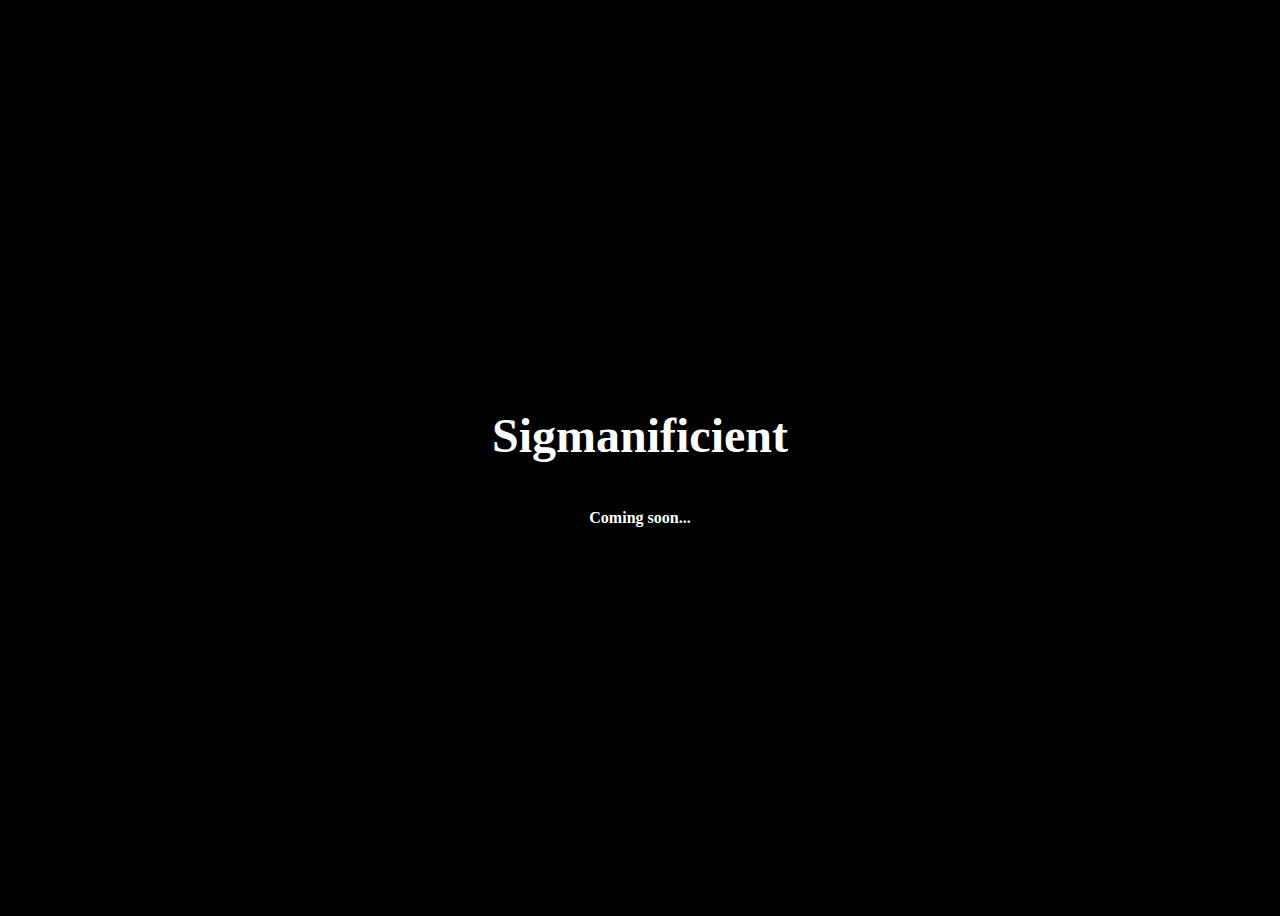
==== index.html @ 2b88ecb1 "Update index.html" ====
<!doctype html>
<html lang="en">
<head>
    <meta charset="UTF-8">
    <meta name="viewport"
          content="width=device-width, user-scalable=no, initial-scale=1.0, maximum-scale=1.0, minimum-scale=1.0">
    <meta http-equiv="X-UA-Compatible" content="ie=edge">
    <title>Document</title>

    <!-- Open Graph -->
    <meta name="og:type" content="website">
    <meta name="og:url" content="index.php">
    <meta name="og:site_name" content="Suivi de Stage">
    <meta name="og:title" content="Application de Suive de Stage">
    <meta name="og:email" content="ludovic.mery@ac-orleans-tours.fr"/>
    <meta name="og:description" content="Afin d’accompagner la recherche de stage, nous souhaitons proposer une application de suivi de recherche de stage. Il s’agira de permettre aux étudiants de renseigner les démarches effectuées auprès d’une entreprise (mail, appel, visite, courrier, envoi ...). Le fait de remplir sérieusement les actions effectuées permettra aux étudiants de bien suivre à quelle étape il en est avec telle ou telle entreprise. Un accès en lecture sur les actions de tous les étudiants sera donné aux enseignants, afin qu’ils puissent suivre les recherches.">
    <meta name="og:image" content="img/icon_gradient.svg">

    
    <link rel="stylesheet" href="css/style.css" type="text/css">
</head>
<body>
  <div id="container">
    <h1>Sigmanificient</h1>
    <h2>Coming soon...</h2>
  </div>
</body>
</html>
---- css/style.css ----
body {
  background-color: #000;
  color: #fff;
}

#container {
  height: 100vh;
  display: flex;
  flex-direction: column;
  
  justify-content: center;
  text-align: center;
  align-items: center;
}

h1 {
  font-size: 48px;
}

h2 {
  font-size: 16px;
}
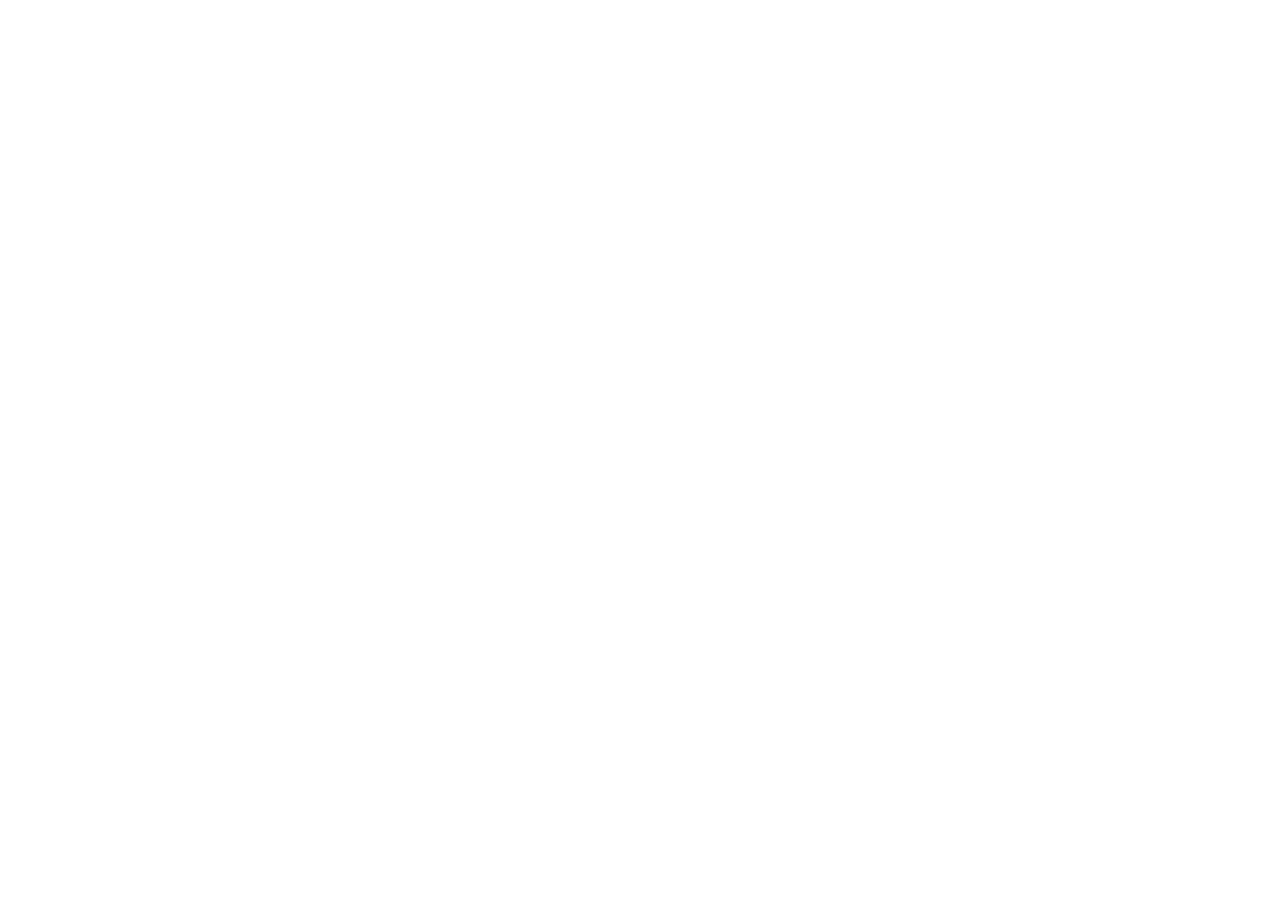
==== commit 2517a8dc: "reset" ====
--- a/index.html
+++ b/index.html
@@ -3,26 +3,18 @@
 <head>
     <meta charset="UTF-8">
     <meta name="viewport"
-          content="width=device-width, user-scalable=no, initial-scale=1.0, maximum-scale=1.0, minimum-scale=1.0">
+          content="width=device-width, user-scalable=yes, initial-scale=1.0, maximum-scale=5.0, minimum-scale=1.0">
     <meta http-equiv="X-UA-Compatible" content="ie=edge">
-    <title>Document</title>
+    <title>
+        Yohann Boniface - Fullstack Student & Pythonista. Quality Code lover, and Proud user of Jetbrains & Tabnine.
+    </title>
 
-    <!-- Open Graph -->
-    <meta name="og:type" content="website">
-    <meta name="og:url" content="index.php">
-    <meta name="og:site_name" content="Suivi de Stage">
-    <meta name="og:title" content="Application de Suive de Stage">
-    <meta name="og:email" content="ludovic.mery@ac-orleans-tours.fr"/>
-    <meta name="og:description" content="Afin d’accompagner la recherche de stage, nous souhaitons proposer une application de suivi de recherche de stage. Il s’agira de permettre aux étudiants de renseigner les démarches effectuées auprès d’une entreprise (mail, appel, visite, courrier, envoi ...). Le fait de remplir sérieusement les actions effectuées permettra aux étudiants de bien suivre à quelle étape il en est avec telle ou telle entreprise. Un accès en lecture sur les actions de tous les étudiants sera donné aux enseignants, afin qu’ils puissent suivre les recherches.">
-    <meta name="og:image" content="img/icon_gradient.svg">
-
-    
+    <link rel="preconnect" href="https://fonts.googleapis.com">
+    <link rel="preconnect" href="https://fonts.gstatic.com" crossorigin>
+    <link href="https://fonts.googleapis.com/css2?family=JetBrains+Mono:wght@500&display=swap" rel="stylesheet">
     <link rel="stylesheet" href="css/style.css" type="text/css">
 </head>
 <body>
-  <div id="container">
-    <h1>Sigmanificient</h1>
-    <h2>Coming soon...</h2>
-  </div>
+
 </body>
 </html>
--- a/css/style.css
+++ b/css/style.css
@@ -1,22 +1,3 @@
 body {
-  background-color: #000;
-  color: #fff;
-}
-
-#container {
-  height: 100vh;
-  display: flex;
-  flex-direction: column;
-  
-  justify-content: center;
-  text-align: center;
-  align-items: center;
-}
-
-h1 {
-  font-size: 48px;
-}
-
-h2 {
-  font-size: 16px;
-}
+  margin: 0;
+}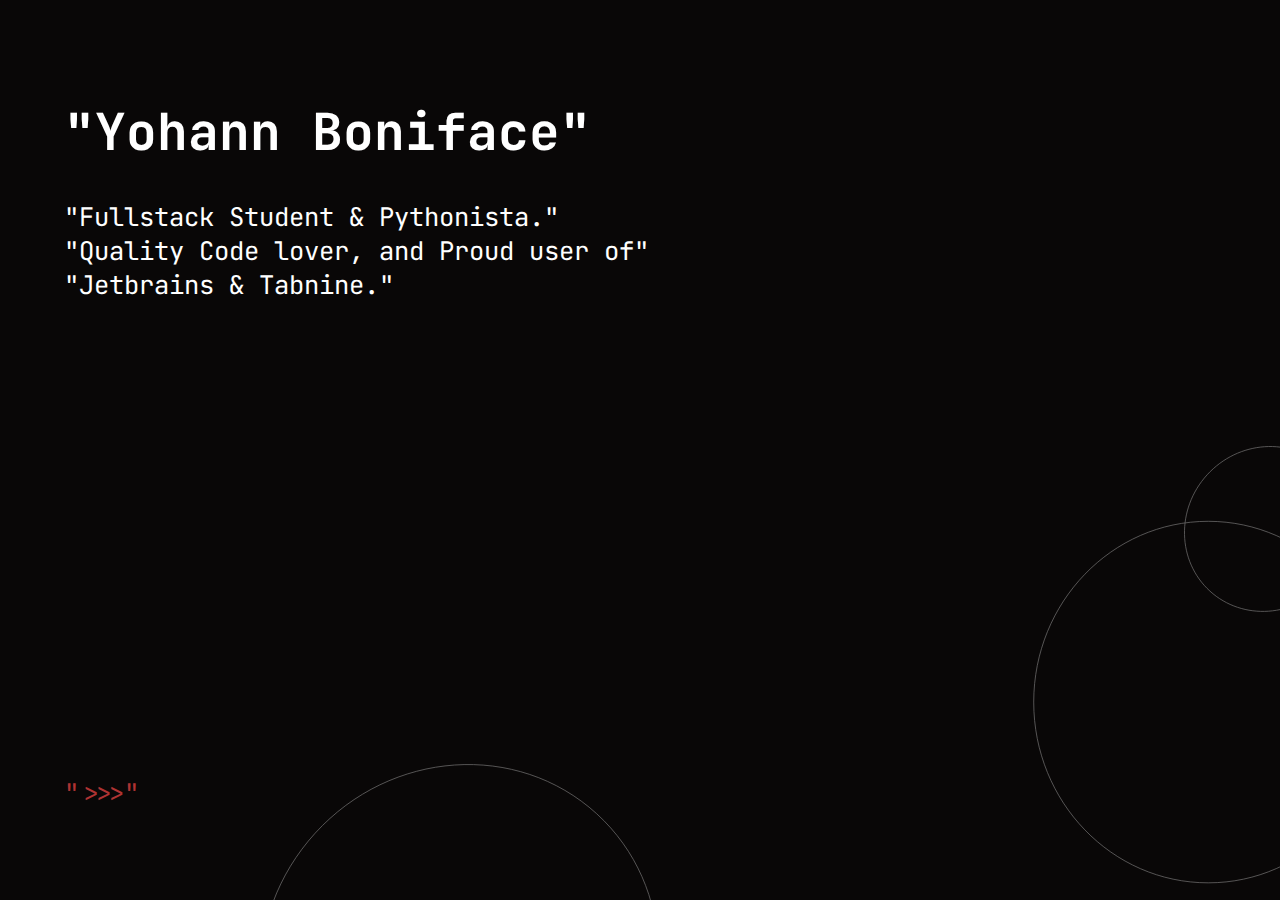
==== commit d0d79a1b: "pug is amazing !" ====
--- a/index.html
+++ b/index.html
@@ -1,20 +1 @@
-<!doctype html>
-<html lang="en">
-<head>
-    <meta charset="UTF-8">
-    <meta name="viewport"
-          content="width=device-width, user-scalable=yes, initial-scale=1.0, maximum-scale=5.0, minimum-scale=1.0">
-    <meta http-equiv="X-UA-Compatible" content="ie=edge">
-    <title>
-        Yohann Boniface - Fullstack Student & Pythonista. Quality Code lover, and Proud user of Jetbrains & Tabnine.
-    </title>
-
-    <link rel="preconnect" href="https://fonts.googleapis.com">
-    <link rel="preconnect" href="https://fonts.gstatic.com" crossorigin>
-    <link href="https://fonts.googleapis.com/css2?family=JetBrains+Mono:wght@500&display=swap" rel="stylesheet">
-    <link rel="stylesheet" href="css/style.css" type="text/css">
-</head>
-<body>
-
-</body>
-</html>
+<html lang="en"><head><meta charset="utf-8"/><meta name="viewport" content="width=device-width, user-scalable=yes, initial-scale=1.0, maximum-scale=5.0, minimum-scale=1.0"/><meta http-equiv="X-UA-Compatible" content="ie=edge"/><title>"Yohann Boniface - Fullstack Student & Pythonista. Quality Code lover, and Proud user of Jetbrains & Tabnine."</title><link rel="preconnect" href="https://fonts.googleapis.com"/><link rel="preconnect" href="https://fonts.gstatic.com" crossorigin="anonymous"/><link rel="stylesheet" href="https://fonts.googleapis.com/css2?family=JetBrains+Mono:wght@400;500&amp;display=swap"/><link rel="stylesheet" href="css/style.css" type="text/css"/></head><body><div class="bg"><img src="svg/cool-bg.svg" alt=""/></div><main class="landing"><div class="text"><h1 class="title">"Yohann Boniface"</h1><div class="description"><p>"Fullstack Student & Pythonista."</p><p>"Quality Code lover, and Proud user of"</p><p>"Jetbrains & Tabnine."</p></div></div><div class="console"><p><span class="red">">>>"</span></p></div></main></body></html>--- a/css/style.css
+++ b/css/style.css
@@ -1,3 +1,81 @@
+@keyframes rotate {
+    0% {
+        transform: translate(-15%, -25%)
+    }
+
+    100% {
+        transform: translate(-15%, -25%) rotate(360deg);
+    }
+}
+
+::selection {
+    color: #AF3333;
+}
+
+:root {
+    --border: 4px;
+}
+
 body {
-  margin: 0;
+    font-size: clamp(8px, 1vw, 16px);
+    background-color: #090707;
+    margin: 0;
+}
+
+h1, p {
+    font-family: "JetBrains Mono", "Consolas", "Courier New", monospace;
+    color: white;
+}
+
+h1 {
+    box-sizing: border-box;
+    font-size: 4em;
+    font-weight: bold;
+}
+
+p.description {
+    font-weight: normal;
+    font-size: 2em;
+    max-width: 40ch;
+}
+
+.bg {
+    z-index: -1;
+    user-select: none;
+    user-focus: none;
+
+    overflow: hidden;
+    position: absolute;
+    inset: 0;
+}
+
+.bg img {
+    animation: rotate 720s linear infinite;
+    height: max(300vw, 300vh);
+}
+
+.landing {
+    height: calc(100vh - 10vw);
+    width: calc(100% - 10vw);
+
+    display: flex;
+    flex-direction: column;
+    justify-content: space-between;
+    padding: 5vw;
+}
+
+p {
+    font-size: 2em;
+}
+
+.description p {
+    margin: 0;
+}
+
+span {
+    font-family: inherit;
+}
+
+.red {
+    color: #AF3333;
 }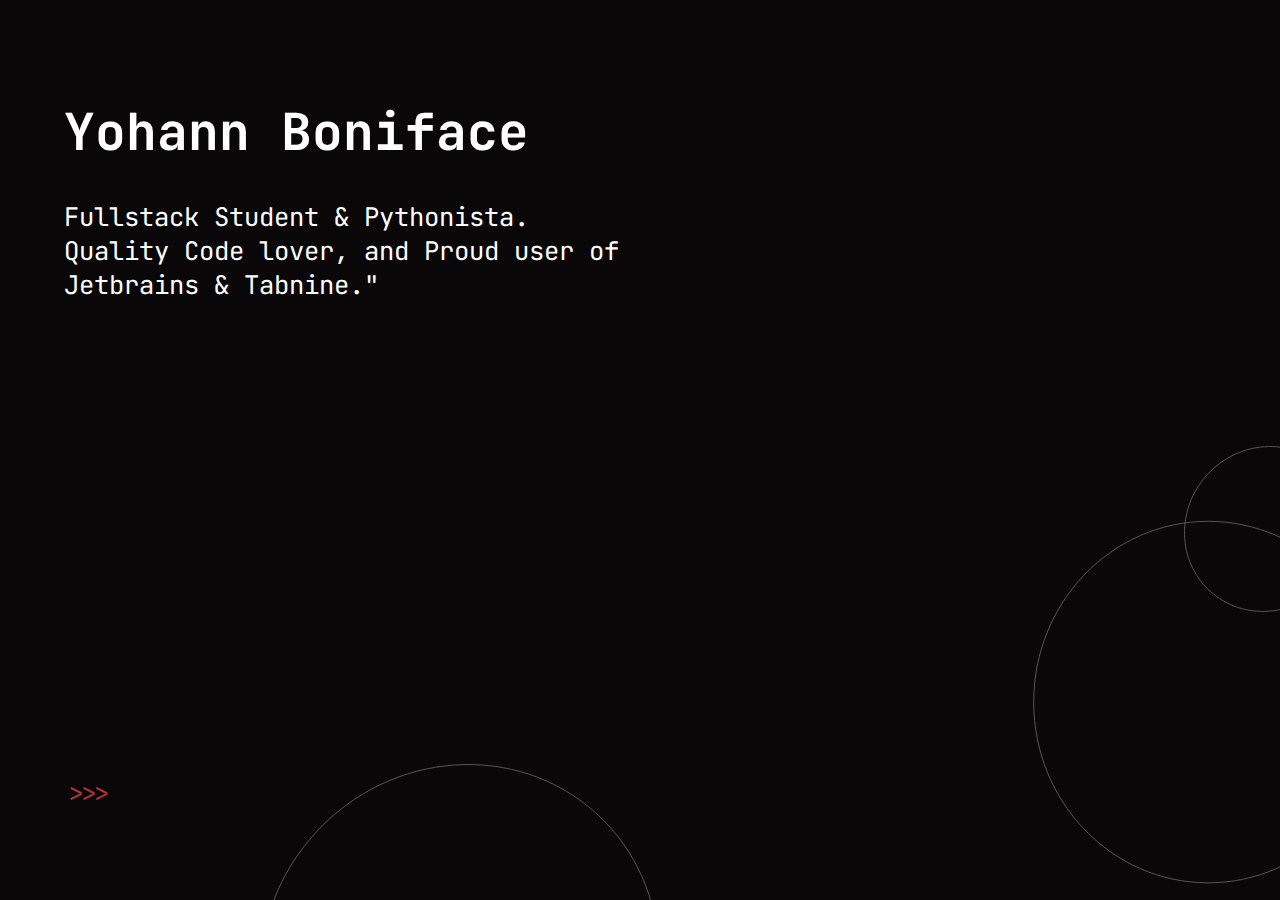
==== commit 9531a31f: "fixing double quotes and commas" ====
--- a/index.html
+++ b/index.html
@@ -1 +1 @@
-<html lang="en"><head><meta charset="utf-8"/><meta name="viewport" content="width=device-width, user-scalable=yes, initial-scale=1.0, maximum-scale=5.0, minimum-scale=1.0"/><meta http-equiv="X-UA-Compatible" content="ie=edge"/><title>"Yohann Boniface - Fullstack Student & Pythonista. Quality Code lover, and Proud user of Jetbrains & Tabnine."</title><link rel="preconnect" href="https://fonts.googleapis.com"/><link rel="preconnect" href="https://fonts.gstatic.com" crossorigin="anonymous"/><link rel="stylesheet" href="https://fonts.googleapis.com/css2?family=JetBrains+Mono:wght@400;500&amp;display=swap"/><link rel="stylesheet" href="css/style.css" type="text/css"/></head><body><div class="bg"><img src="svg/cool-bg.svg" alt=""/></div><main class="landing"><div class="text"><h1 class="title">"Yohann Boniface"</h1><div class="description"><p>"Fullstack Student & Pythonista."</p><p>"Quality Code lover, and Proud user of"</p><p>"Jetbrains & Tabnine."</p></div></div><div class="console"><p><span class="red">">>>"</span></p></div></main></body></html>+<html lang="en"><head><meta charset="utf-8"/><meta name="viewport" content="width=device-width, user-scalable=yes, initial-scale=1.0, maximum-scale=5.0, minimum-scale=1.0"/><meta http-equiv="X-UA-Compatible" content="ie=edge"/><title>Yohann Boniface - Fullstack Student & Pythonista. Quality Code lover, and Proud user of Jetbrains & Tabnine.</title><link rel="preconnect" href="https://fonts.googleapis.com"/><link rel="preconnect" href="https://fonts.gstatic.com" crossorigin="anonymous"/><link rel="stylesheet" href="https://fonts.googleapis.com/css2?family=JetBrains+Mono:wght@400;500&amp;display=swap"/><link rel="stylesheet" href="css/style.css" type="text/css"/></head><body><div class="bg"><img src="svg/cool-bg.svg" alt=""/></div><main class="landing"><div class="text"><h1 class="title">Yohann Boniface</h1><div class="description"><p>Fullstack Student & Pythonista.</p><p>Quality Code lover, and Proud user of</p><p>Jetbrains & Tabnine."</p></div></div><div class="console"><p><span class="red">>>></span></p></div></main></body></html>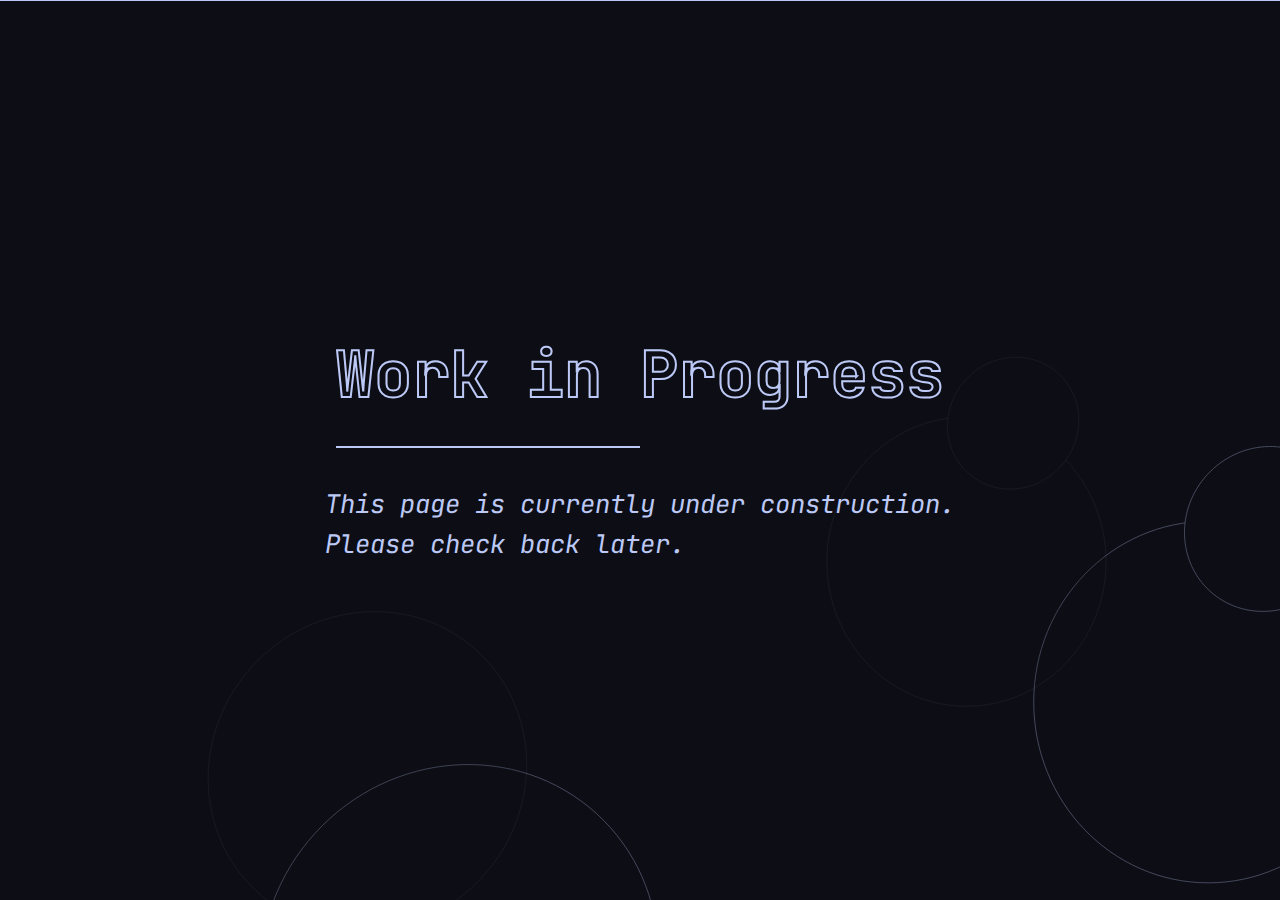
==== commit 4a451a52: ":lipstick: Update WIP page look" ====
--- a/index.html
+++ b/index.html
@@ -1 +1,25 @@
-<html lang="en"><head><meta charset="utf-8"/><meta name="viewport" content="width=device-width, user-scalable=yes, initial-scale=1.0, maximum-scale=5.0, minimum-scale=1.0"/><meta http-equiv="X-UA-Compatible" content="ie=edge"/><title>Yohann Boniface - Fullstack Student & Pythonista. Quality Code lover, and Proud user of Jetbrains & Tabnine.</title><link rel="preconnect" href="https://fonts.googleapis.com"/><link rel="preconnect" href="https://fonts.gstatic.com" crossorigin="anonymous"/><link rel="stylesheet" href="https://fonts.googleapis.com/css2?family=JetBrains+Mono:wght@400;500&amp;display=swap"/><link rel="stylesheet" href="css/style.css" type="text/css"/></head><body><div class="bg"><img src="svg/cool-bg.svg" alt=""/></div><main class="landing"><div class="text"><h1 class="title">Yohann Boniface</h1><div class="description"><p>Fullstack Student & Pythonista.</p><p>Quality Code lover, and Proud user of</p><p>Jetbrains & Tabnine."</p></div></div><div class="console"><p><span class="red">>>></span></p></div></main></body></html>+<html lang="en">
+<head>
+  <meta charset="utf-8"/>
+  <meta name="viewport"
+        content="width=device-width, user-scalable=yes, initial-scale=1.0, maximum-scale=5.0, minimum-scale=1.0"/>
+  <meta http-equiv="X-UA-Compatible" content="ie=edge"/>
+  <title>Yohann Boniface - Fullstack Student & Pythonista. Quality Code lover, and Proud user of Jetbrains &
+    Tabnine.</title>
+  <link rel="preconnect" href="https://fonts.googleapis.com"/>
+  <link rel="preconnect" href="https://fonts.gstatic.com" crossorigin="anonymous"/>
+  <link rel="stylesheet" href="https://fonts.googleapis.com/css2?family=JetBrains+Mono:wght@400;500&amp;display=swap"/>
+  <link rel="stylesheet" href="css/style.css" type="text/css"/>
+</head>
+<body>
+<div class="bg"><img src="svg/cool-bg.svg" alt=""/></div>
+<div class="bg-2"><img src="svg/cool-bg.svg" alt=""/></div>
+<main class="landing">
+  <h1>Work in Progress</h1>
+  <div class="info">
+    <p><em>This page is currently under construction.</em></p>
+    <p><em>Please check back later.</em></p>
+  </div>
+</main>
+</body>
+</html>
--- a/css/style.css
+++ b/css/style.css
@@ -1,81 +1,118 @@
 @keyframes rotate {
-    0% {
-        transform: translate(-15%, -25%)
-    }
-
-    100% {
-        transform: translate(-15%, -25%) rotate(360deg);
-    }
+  0% {
+    transform: translate(-15%, -25%);
+  }
+  100% {
+    transform: translate(-15%, -25%) rotate(360deg);
+  }
 }
 
-::selection {
-    color: #AF3333;
+@keyframes rotate2 {
+  0% {
+    transform: translate(-45%, -35%);
+  }
+  100% {
+    transform: translate(-45%, -35%) rotate(360deg);
+  }
 }
 
 :root {
-    --border: 4px;
+  --border: 4px;
+  --white: hsl(226, 76%, 85%);
+}
+
+h1 {
+  margin-block: 0;
+  margin-bottom: 1em;
+  color: transparent;
+  -webkit-text-stroke: 2px var(--white);
+  box-sizing: border-box;
+  font-size: 5em;
+  font-weight: bold;
+  position: relative;
+}
+
+h1::after {
+    content: "";
+    display: block;
+    position: absolute;
+    bottom: -.5em;
+    left: 0;
+    width: 50%;
+    height: 2px;
+    background: var(--white);
+}
+
+h1::selection {
+  color: var(--white);
+}
+
+p {
+  margin-block: .25em;
+  font-size: 2em;
+}
+
+p::selection {
+  color: #AF3333;
 }
 
 body {
-    font-size: clamp(8px, 1vw, 16px);
-    background-color: #090707;
-    margin: 0;
+  color: var(--white);
+  font-family: "JetBrains Mono", "Consolas", "Courier New", monospace;
+  font-size: clamp(8px, 1vw, 16px);
+  background-color: #0D0E15;
+  margin: 0;
 }
 
-h1, p {
-    font-family: "JetBrains Mono", "Consolas", "Courier New", monospace;
-    color: white;
+span {
+  font-family: inherit;
+}
+span.red {
+  color: #AF3333;
 }
 
-h1 {
-    box-sizing: border-box;
-    font-size: 4em;
-    font-weight: bold;
-}
-
-p.description {
-    font-weight: normal;
-    font-size: 2em;
-    max-width: 40ch;
-}
-
-.bg {
-    z-index: -1;
-    user-select: none;
-    user-focus: none;
-
-    overflow: hidden;
-    position: absolute;
-    inset: 0;
+.bg, .bg-2, .bg-3 {
+  z-index: -1;
+  user-select: none;
+  user-focus: none;
+  overflow: hidden;
+  position: absolute;
+  inset: 0;
 }
 
 .bg img {
-    animation: rotate 720s linear infinite;
-    height: max(300vw, 300vh);
+  animation: rotate 720s linear infinite;
+  height: 300vmax;
 }
 
-.landing {
-    height: calc(100vh - 10vw);
-    width: calc(100% - 10vw);
-
-    display: flex;
-    flex-direction: column;
-    justify-content: space-between;
-    padding: 5vw;
+.bg-2 img {
+  opacity: .25;
+  animation: rotate2 480s linear reverse infinite;
+  height: 240vmax;
 }
 
-p {
-    font-size: 2em;
+
+.landing {
+  display: flex;
+  flex-direction: column;
+  justify-content: center;
+  align-items: center;
+  min-height: 100vh;
+}
+
+.landing::before {
+    content: "";
+    display: block;
+    position: absolute;
+    top: 0;
+    left: 0;
+    width: 100%;
+    height: 0.1em;
+    background-color: var(--white);
 }
 
 .description p {
-    margin: 0;
+  margin: 0;
 }
 
-span {
-    font-family: inherit;
-}
-
-.red {
-    color: #AF3333;
-}+/*# sourceMappingURL=style.css.map */
